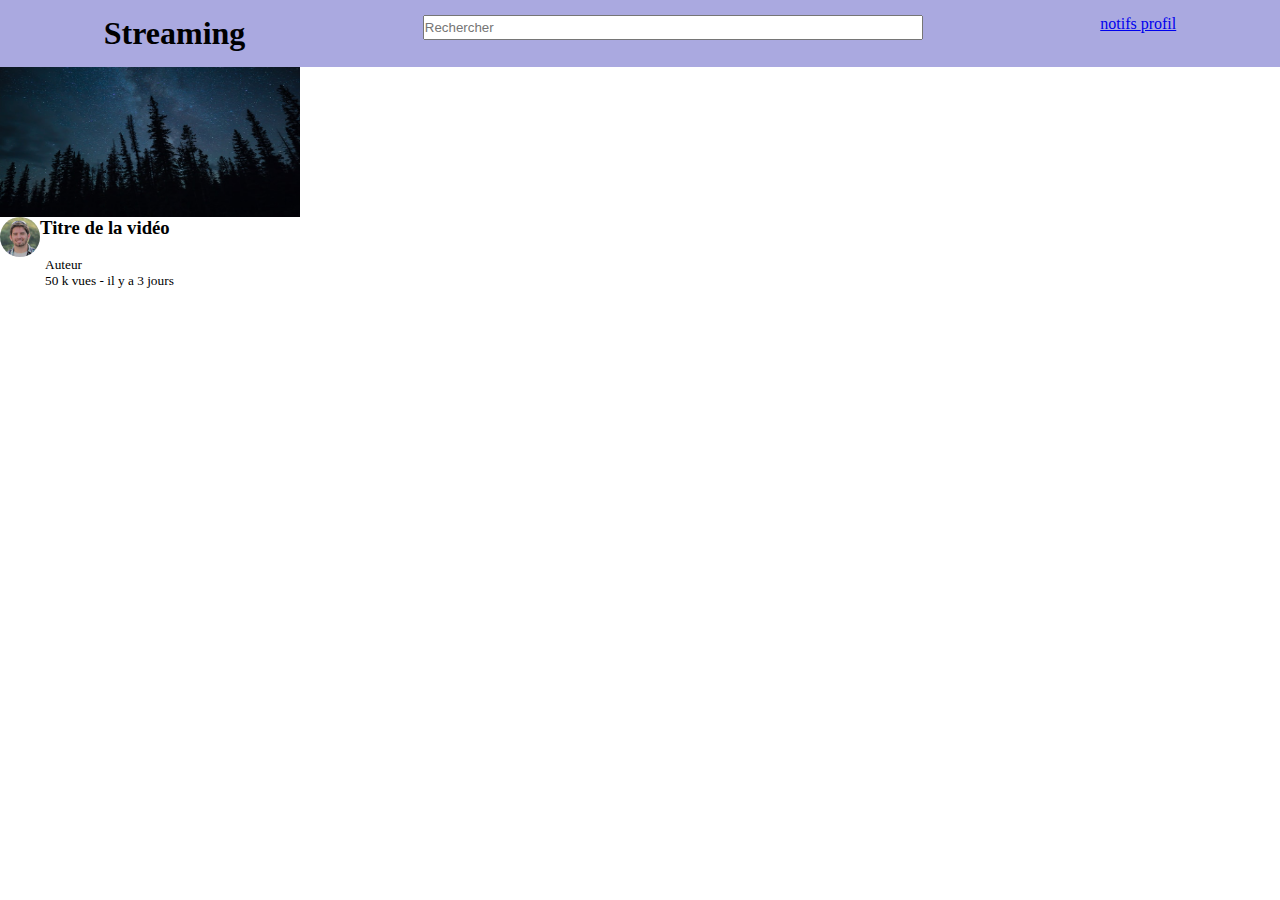
==== index.html @ 411d7325 "first commit" ====
<!DOCTYPE html>
<html lang="fr">

<head>
    <meta charset="UTF-8">
    <meta name="viewport" content="width=device-width, initial-scale=1.0">

    <link rel="stylesheet" href="./ressources/style.css">

    <title>Document</title>
</head>

<body>

    <header>
        <nav class="navbar">
            <div class="logo">
                <h1>Streaming</h1>
            </div>
            <div class="search">
                <input type="search" name="search" id="search" placeholder="Rechercher">
            </div>
            <div class="onglet">
                <a href="#" class="icons">
                    notifs
                </a>
                <a href="#" class="icons">
                    profil
                </a>
            </div>
        </nav>
    </header>

    <main class="stream">
        <section class="card-video">
            <div class="card">
                <img src="./ressources/images/test.jpg" alt="" class="video-image">
                <figure><img src="./ressources/images/cameron.jpg" alt="cameron">
                    <h3>Titre de la vidéo</h3>
                </figure>
                <figcaption>
                    <small>Auteur</small>
                    <small>50 k vues - il y a 3 jours</small>
                </figcaption>
            </div>
        </section>
    </main>


</body>

</html>
---- ressources/style.css ----
* {
    margin: 0;
    padding: 0;
}

/* ========== NAVBAR ========== */

.navbar {
    display: flex;
    justify-content: space-around;
    background-color: rgb(170, 169, 224);
    padding: 15px;
}

.search input {
    width: 500px;
    height: 25px;
}

/* ========== MAIN ========== */

.card {
    display: flex;
    flex-direction: column;
    width: 300px;
    height: 200px;
}

.video-image {
    width: auto;
    height: 150px;
}

figure {
    display: flex;
}

figure img {
    width: 40px;
    border-radius: 50%;
}

figcaption {
    display: flex;
    flex-direction: column;
    margin-left: 45px;
}
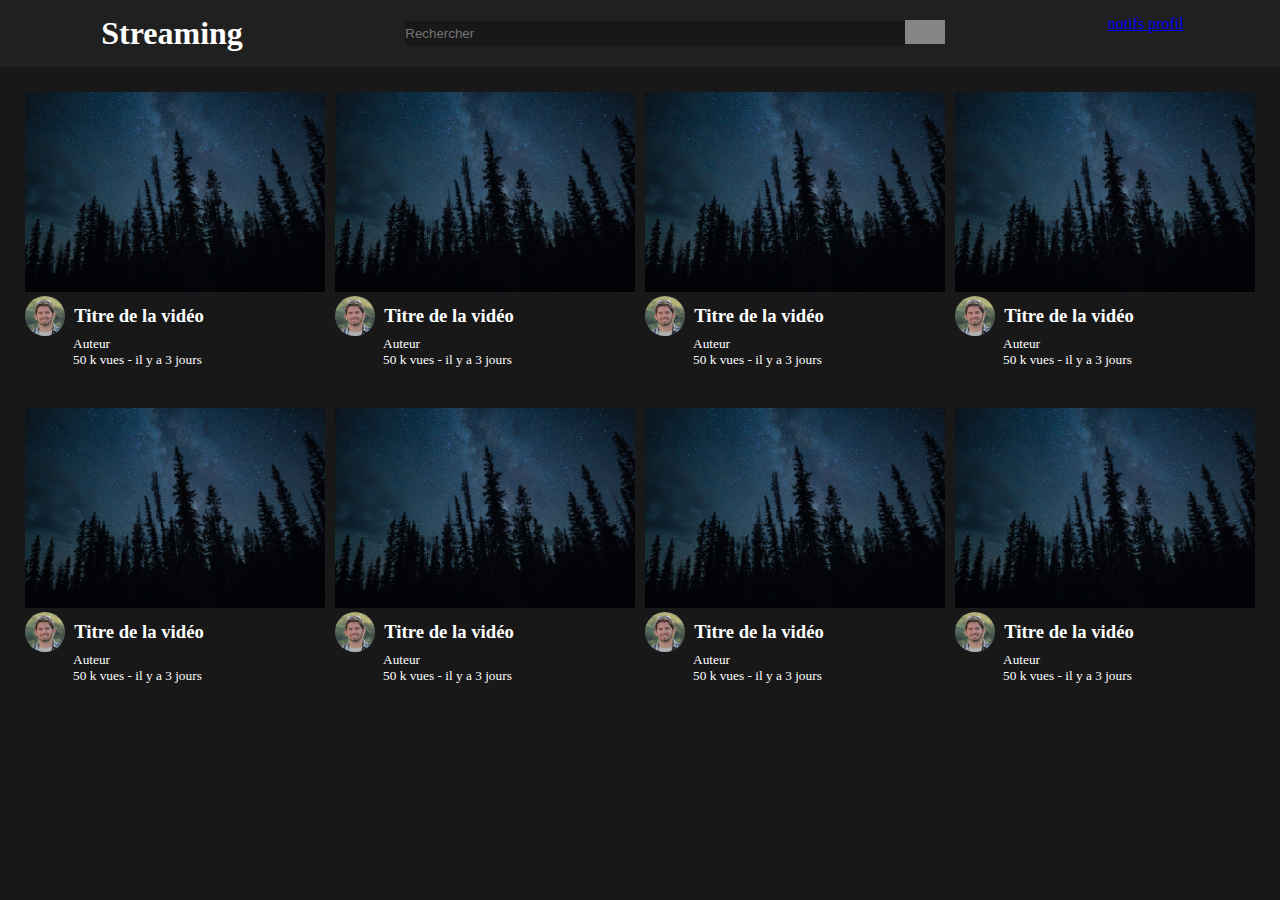
==== commit d0cd362a: "ajout des cards+effet hover" ====
--- a/index.html
+++ b/index.html
@@ -5,6 +5,11 @@
     <meta charset="UTF-8">
     <meta name="viewport" content="width=device-width, initial-scale=1.0">
 
+    <!-- ICONS -->
+    <link rel="stylesheet" href="https://cdnjs.cloudflare.com/ajax/libs/font-awesome/5.15.1/css/all.min.css"
+        integrity="sha512-+4zCK9k+qNFUR5X+cKL9EIR+ZOhtIloNl9GIKS57V1MyNsYpYcUrUeQc9vNfzsWfV28IaLL3i96P9sdNyeRssA=="
+        crossorigin="anonymous" />
+
     <link rel="stylesheet" href="./ressources/style.css">
 
     <title>Document</title>
@@ -15,11 +20,19 @@
     <header>
         <nav class="navbar">
             <div class="logo">
+                <i class="fab fa-youtube"></i>
                 <h1>Streaming</h1>
             </div>
-            <div class="search">
-                <input type="search" name="search" id="search" placeholder="Rechercher">
-            </div>
+            <form class="search">
+                <div class="input-search">
+                    <input type="search" name="search" id="search" placeholder="Rechercher">
+                </div>
+                <div class="btn-search">
+                    <button class="btn">
+                        <i class="fa fa-search"></i>
+                    </button>
+                </div>
+            </form>
             <div class="onglet">
                 <a href="#" class="icons">
                     notifs
@@ -32,11 +45,189 @@
     </header>
 
     <main class="stream">
+
+        <!-- ========== ROW 1 ========== -->
         <section class="card-video">
             <div class="card">
-                <img src="./ressources/images/test.jpg" alt="" class="video-image">
-                <figure><img src="./ressources/images/cameron.jpg" alt="cameron">
-                    <h3>Titre de la vidéo</h3>
+                <a href="#">
+                    <img src="./ressources/images/test.jpg" alt="" class="video-image">
+                </a>
+                <div class="card-hover">
+                    <div class="later">
+                        <p>A regarder plus tard</p>
+                        <i class="fas fa-clock"></i>
+                    </div>
+                </div>
+                <figure><img src="./ressources/images/cameron.jpg" alt="cameron">
+                    <h3>Titre de la vidéo</h3>
+                    <div class="card-hover">
+                        <div class="dot">
+                            <i class="fas fa-ellipsis-v"></i>
+                        </div>
+                    </div>
+                </figure>
+                <figcaption>
+                    <small>Auteur</small>
+                    <small>50 k vues - il y a 3 jours</small>
+                </figcaption>
+            </div>
+            <div class="card">
+                <a href="#">
+                    <img src="./ressources/images/test.jpg" alt="" class="video-image">
+                </a>
+                <div class="card-hover">
+                    <div class="later">
+                        <p>A regarder plus tard</p>
+                        <i class="fas fa-clock"></i>
+                    </div>
+                </div>
+                <figure><img src="./ressources/images/cameron.jpg" alt="cameron">
+                    <h3>Titre de la vidéo</h3>
+                    <div class="card-hover">
+                        <div class="dot">
+                            <i class="fas fa-ellipsis-v"></i>
+                        </div>
+                    </div>
+                </figure>
+                <figcaption>
+                    <small>Auteur</small>
+                    <small>50 k vues - il y a 3 jours</small>
+                </figcaption>
+            </div>
+            <div class="card">
+                <a href="#">
+                    <img src="./ressources/images/test.jpg" alt="" class="video-image">
+                </a>
+                <div class="card-hover">
+                    <div class="later">
+                        <p>A regarder plus tard</p>
+                        <i class="fas fa-clock"></i>
+                    </div>
+                </div>
+                <figure><img src="./ressources/images/cameron.jpg" alt="cameron">
+                    <h3>Titre de la vidéo</h3>
+                    <div class="card-hover">
+                        <div class="dot">
+                            <i class="fas fa-ellipsis-v"></i>
+                        </div>
+                    </div>
+                </figure>
+                <figcaption>
+                    <small>Auteur</small>
+                    <small>50 k vues - il y a 3 jours</small>
+                </figcaption>
+            </div>
+            <div class="card">
+                <a href="#">
+                    <img src="./ressources/images/test.jpg" alt="" class="video-image">
+                </a>
+                <div class="card-hover">
+                    <div class="later">
+                        <p>A regarder plus tard</p>
+                        <i class="fas fa-clock"></i>
+                    </div>
+                </div>
+                <figure><img src="./ressources/images/cameron.jpg" alt="cameron">
+                    <h3>Titre de la vidéo</h3>
+                    <div class="card-hover">
+                        <div class="dot">
+                            <i class="fas fa-ellipsis-v"></i>
+                        </div>
+                    </div>
+                </figure>
+                <figcaption>
+                    <small>Auteur</small>
+                    <small>50 k vues - il y a 3 jours</small>
+                </figcaption>
+            </div>
+
+            <!-- ========== ROW 2 ========= -->
+            <div class="card">
+                <a href="#">
+                    <img src="./ressources/images/test.jpg" alt="" class="video-image">
+                </a>
+                <div class="card-hover">
+                    <div class="later">
+                        <p>A regarder plus tard</p>
+                        <i class="fas fa-clock"></i>
+                    </div>
+                </div>
+                <figure><img src="./ressources/images/cameron.jpg" alt="cameron">
+                    <h3>Titre de la vidéo</h3>
+                    <div class="card-hover">
+                        <div class="dot">
+                            <i class="fas fa-ellipsis-v"></i>
+                        </div>
+                    </div>
+                </figure>
+                <figcaption>
+                    <small>Auteur</small>
+                    <small>50 k vues - il y a 3 jours</small>
+                </figcaption>
+            </div>
+            <div class="card">
+                <a href="#">
+                    <img src="./ressources/images/test.jpg" alt="" class="video-image">
+                </a>
+                <div class="card-hover">
+                    <div class="later">
+                        <p>A regarder plus tard</p>
+                        <i class="fas fa-clock"></i>
+                    </div>
+                </div>
+                <figure><img src="./ressources/images/cameron.jpg" alt="cameron">
+                    <h3>Titre de la vidéo</h3>
+                    <div class="card-hover">
+                        <div class="dot">
+                            <i class="fas fa-ellipsis-v"></i>
+                        </div>
+                    </div>
+                </figure>
+                <figcaption>
+                    <small>Auteur</small>
+                    <small>50 k vues - il y a 3 jours</small>
+                </figcaption>
+            </div>
+            <div class="card">
+                <a href="#">
+                    <img src="./ressources/images/test.jpg" alt="" class="video-image">
+                </a>
+                <div class="card-hover">
+                    <div class="later">
+                        <p>A regarder plus tard</p>
+                        <i class="fas fa-clock"></i>
+                    </div>
+                </div>
+                <figure><img src="./ressources/images/cameron.jpg" alt="cameron">
+                    <h3>Titre de la vidéo</h3>
+                    <div class="card-hover">
+                        <div class="dot">
+                            <i class="fas fa-ellipsis-v"></i>
+                        </div>
+                    </div>
+                </figure>
+                <figcaption>
+                    <small>Auteur</small>
+                    <small>50 k vues - il y a 3 jours</small>
+                </figcaption>
+            </div>
+            <div class="card">
+                <a href="#">
+                    <img src="./ressources/images/test.jpg" alt="" class="video-image">
+                </a>
+                <div class="card-hover">
+                    <div class="later">
+                        <p>A regarder plus tard</p>
+                        <i class="fas fa-clock"></i>
+                    </div>
+                </div>
+                <figure><img src="./ressources/images/cameron.jpg" alt="cameron">
+                    <h3>Titre de la vidéo</h3>
+                    <div class="card-hover">
+                        <div class="dot">
+                            <i class="fas fa-ellipsis-v"></i>
+                        </div>
+                    </div>
                 </figure>
                 <figcaption>
                     <small>Auteur</small>
--- a/ressources/style.css
+++ b/ressources/style.css
@@ -3,36 +3,79 @@
     padding: 0;
 }
 
+body {
+    background-color: #181818;
+    color: #fff;
+}
+
 /* ========== NAVBAR ========== */
+
+.logo {
+    display: flex;
+    justify-content: center;
+}
+
+.logo i {
+    margin-right: 5px;
+    margin-top: 5px;
+    font-size: large;
+}
 
 .navbar {
     display: flex;
     justify-content: space-around;
-    background-color: rgb(170, 169, 224);
+    background-color: #202020;
     padding: 15px;
 }
 
+.search {
+    display: flex;
+    align-items: center;
+    flex-direction: row;
+}
+
 .search input {
+    display: block;
     width: 500px;
     height: 25px;
+    background-color: #181818;
+    border: #202020;
+}
+
+.btn {
+    height: 25px;
+    /* padding: 2.75px; */
+    border: none;
+    /* border-color: #202020; */
+    width: 40px;
+    height: 24px;
+    background-color: rgb(134, 134, 134);
 }
 
 /* ========== MAIN ========== */
+
+.card-video {
+    display: flex;
+    align-items: center;
+    justify-content: center;
+    flex-wrap: wrap;
+}
 
 .card {
     display: flex;
     flex-direction: column;
     width: 300px;
-    height: 200px;
+    margin: 25px 5px 15px 5px;
 }
 
 .video-image {
     width: auto;
-    height: 150px;
+    height: 200px;
 }
 
 figure {
     display: flex;
+    justify-content: space-between
 }
 
 figure img {
@@ -40,8 +83,60 @@
     border-radius: 50%;
 }
 
+figure h3 {
+    display: flex;
+    justify-content: left;
+    align-items: center;
+    margin-left: -107px;
+}
+
+figure .card-hover {
+    display: flex;
+    align-items: center;
+    justify-content: right;
+    left: -5px;
+}
+
 figcaption {
     display: flex;
     flex-direction: column;
-    margin-left: 45px;
+    margin-left: 48px;
+}
+
+/* ========== HOVER ========== */
+
+.card-hover {
+    position: relative;
+    opacity: 0;
+    transition: .5s ease;
+    cursor: pointer;
+}
+
+.card-hover i {
+    margin-left: 5px;
+}
+
+.card:hover .card-hover {
+    opacity: 1;
+}
+
+.later {
+    position: absolute;
+    display: flex;
+    left: 120px;
+    top: -200px;
+    color: #fff;
+    margin: 3px;
+    width: 60%;
+    font-size: large;
+}
+
+.later p {
+    opacity: 0;
+    display: flex;
+}
+
+.later:hover p {
+    transition: .5s ease-in;
+    opacity: 1;
 }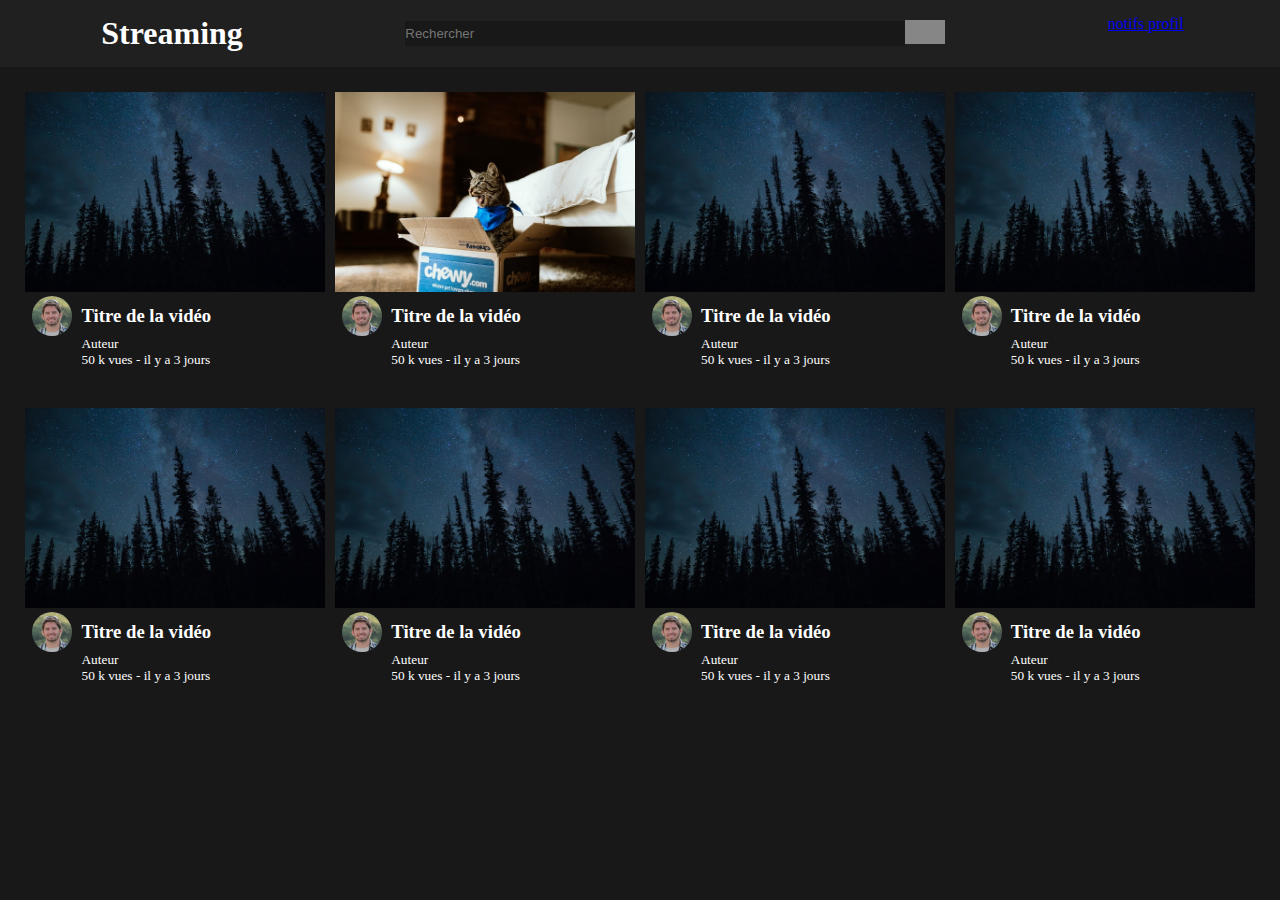
==== commit d3fbe09f: "card animation ok" ====
--- a/index.html
+++ b/index.html
@@ -52,75 +52,119 @@
                 <a href="#">
                     <img src="./ressources/images/test.jpg" alt="" class="video-image">
                 </a>
-                <div class="card-hover">
-                    <div class="later">
-                        <p>A regarder plus tard</p>
-                        <i class="fas fa-clock"></i>
-                    </div>
-                </div>
-                <figure><img src="./ressources/images/cameron.jpg" alt="cameron">
-                    <h3>Titre de la vidéo</h3>
-                    <div class="card-hover">
-                        <div class="dot">
-                            <i class="fas fa-ellipsis-v"></i>
-                        </div>
-                    </div>
-                </figure>
-                <figcaption>
-                    <small>Auteur</small>
-                    <small>50 k vues - il y a 3 jours</small>
-                </figcaption>
-            </div>
-            <div class="card">
-                <a href="#">
-                    <img src="./ressources/images/test.jpg" alt="" class="video-image">
-                </a>
-                <div class="card-hover">
-                    <div class="later">
-                        <p>A regarder plus tard</p>
-                        <i class="fas fa-clock"></i>
-                    </div>
-                </div>
-                <figure><img src="./ressources/images/cameron.jpg" alt="cameron">
-                    <h3>Titre de la vidéo</h3>
-                    <div class="card-hover">
-                        <div class="dot">
-                            <i class="fas fa-ellipsis-v"></i>
-                        </div>
-                    </div>
-                </figure>
-                <figcaption>
-                    <small>Auteur</small>
-                    <small>50 k vues - il y a 3 jours</small>
-                </figcaption>
-            </div>
-            <div class="card">
-                <a href="#">
-                    <img src="./ressources/images/test.jpg" alt="" class="video-image">
-                </a>
-                <div class="card-hover">
-                    <div class="later">
-                        <p>A regarder plus tard</p>
-                        <i class="fas fa-clock"></i>
-                    </div>
-                </div>
-                <figure><img src="./ressources/images/cameron.jpg" alt="cameron">
-                    <h3>Titre de la vidéo</h3>
-                    <div class="card-hover">
-                        <div class="dot">
-                            <i class="fas fa-ellipsis-v"></i>
-                        </div>
-                    </div>
-                </figure>
-                <figcaption>
-                    <small>Auteur</small>
-                    <small>50 k vues - il y a 3 jours</small>
-                </figcaption>
-            </div>
-            <div class="card">
-                <a href="#">
-                    <img src="./ressources/images/test.jpg" alt="" class="video-image">
-                </a>
+                <div class="card-hover card-overlay">
+                    <div class="stats">
+                        <i class="fas fa-comment"></i>
+                        250
+                        <i class="fas fa-heart"></i>
+                        15k
+                    </div>
+                    <div class="time">
+                        03:20
+                    </div>
+                </div>
+                <div class="card-hover">
+                    <div class="later">
+                        <p>A regarder plus tard</p>
+                        <i class="fas fa-clock"></i>
+                    </div>
+                </div>
+                <figure><img src="./ressources/images/cameron.jpg" alt="cameron">
+                    <h3>Titre de la vidéo</h3>
+                    <div class="card-hover">
+                        <div class="dot">
+                            <i class="fas fa-ellipsis-v"></i>
+                        </div>
+                    </div>
+                </figure>
+                <figcaption>
+                    <small>Auteur</small>
+                    <small>50 k vues - il y a 3 jours</small>
+                </figcaption>
+            </div>
+            <div class="card">
+                <a href="#">
+                    <img src="./ressources/images/cat.jpg" alt="" class="video-image">
+                </a>
+                <div class="card-hover card-overlay">
+                    <div class="stats">
+                        <i class="fas fa-comment"></i>
+                        250
+                        <i class="fas fa-heart"></i>
+                        15k
+                    </div>
+                    <div class="time">
+                        03:20
+                    </div>
+                </div>
+                <div class="card-hover">
+                    <div class="later">
+                        <p>A regarder plus tard</p>
+                        <i class="fas fa-clock"></i>
+                    </div>
+                </div>
+                <figure><img src="./ressources/images/cameron.jpg" alt="cameron">
+                    <h3>Titre de la vidéo</h3>
+                    <div class="card-hover">
+                        <div class="dot">
+                            <i class="fas fa-ellipsis-v"></i>
+                        </div>
+                    </div>
+                </figure>
+                <figcaption>
+                    <small>Auteur</small>
+                    <small>50 k vues - il y a 3 jours</small>
+                </figcaption>
+            </div>
+            <div class="card">
+                <a href="#">
+                    <img src="./ressources/images/test.jpg" alt="" class="video-image">
+                </a>
+                <div class="card-hover card-overlay">
+                    <div class="stats">
+                        <i class="fas fa-comment"></i>
+                        250
+                        <i class="fas fa-heart"></i>
+                        15k
+                    </div>
+                    <div class="time">
+                        03:20
+                    </div>
+                </div>
+                <div class="card-hover">
+                    <div class="later">
+                        <p>A regarder plus tard</p>
+                        <i class="fas fa-clock"></i>
+                    </div>
+                </div>
+                <figure><img src="./ressources/images/cameron.jpg" alt="cameron">
+                    <h3>Titre de la vidéo</h3>
+                    <div class="card-hover">
+                        <div class="dot">
+                            <i class="fas fa-ellipsis-v"></i>
+                        </div>
+                    </div>
+                </figure>
+                <figcaption>
+                    <small>Auteur</small>
+                    <small>50 k vues - il y a 3 jours</small>
+                </figcaption>
+            </div>
+            <div class="card">
+                <a href="#">
+                    <img src="./ressources/images/test.jpg" alt="" class="video-image">
+                </a>
+                <div class="card-hover card-overlay">
+                    <div class="stats">
+                        <i class="fas fa-comment"></i>
+                        250
+                        <i class="fas fa-heart"></i>
+                        15k
+                    </div>
+                    <div class="time">
+                        03:20
+                    </div>
+                </div>
                 <div class="card-hover">
                     <div class="later">
                         <p>A regarder plus tard</p>
@@ -146,75 +190,119 @@
                 <a href="#">
                     <img src="./ressources/images/test.jpg" alt="" class="video-image">
                 </a>
-                <div class="card-hover">
-                    <div class="later">
-                        <p>A regarder plus tard</p>
-                        <i class="fas fa-clock"></i>
-                    </div>
-                </div>
-                <figure><img src="./ressources/images/cameron.jpg" alt="cameron">
-                    <h3>Titre de la vidéo</h3>
-                    <div class="card-hover">
-                        <div class="dot">
-                            <i class="fas fa-ellipsis-v"></i>
-                        </div>
-                    </div>
-                </figure>
-                <figcaption>
-                    <small>Auteur</small>
-                    <small>50 k vues - il y a 3 jours</small>
-                </figcaption>
-            </div>
-            <div class="card">
-                <a href="#">
-                    <img src="./ressources/images/test.jpg" alt="" class="video-image">
-                </a>
-                <div class="card-hover">
-                    <div class="later">
-                        <p>A regarder plus tard</p>
-                        <i class="fas fa-clock"></i>
-                    </div>
-                </div>
-                <figure><img src="./ressources/images/cameron.jpg" alt="cameron">
-                    <h3>Titre de la vidéo</h3>
-                    <div class="card-hover">
-                        <div class="dot">
-                            <i class="fas fa-ellipsis-v"></i>
-                        </div>
-                    </div>
-                </figure>
-                <figcaption>
-                    <small>Auteur</small>
-                    <small>50 k vues - il y a 3 jours</small>
-                </figcaption>
-            </div>
-            <div class="card">
-                <a href="#">
-                    <img src="./ressources/images/test.jpg" alt="" class="video-image">
-                </a>
-                <div class="card-hover">
-                    <div class="later">
-                        <p>A regarder plus tard</p>
-                        <i class="fas fa-clock"></i>
-                    </div>
-                </div>
-                <figure><img src="./ressources/images/cameron.jpg" alt="cameron">
-                    <h3>Titre de la vidéo</h3>
-                    <div class="card-hover">
-                        <div class="dot">
-                            <i class="fas fa-ellipsis-v"></i>
-                        </div>
-                    </div>
-                </figure>
-                <figcaption>
-                    <small>Auteur</small>
-                    <small>50 k vues - il y a 3 jours</small>
-                </figcaption>
-            </div>
-            <div class="card">
-                <a href="#">
-                    <img src="./ressources/images/test.jpg" alt="" class="video-image">
-                </a>
+                <div class="card-hover card-overlay">
+                    <div class="stats">
+                        <i class="fas fa-comment"></i>
+                        250
+                        <i class="fas fa-heart"></i>
+                        15k
+                    </div>
+                    <div class="time">
+                        03:20
+                    </div>
+                </div>
+                <div class="card-hover">
+                    <div class="later">
+                        <p>A regarder plus tard</p>
+                        <i class="fas fa-clock"></i>
+                    </div>
+                </div>
+                <figure><img src="./ressources/images/cameron.jpg" alt="cameron">
+                    <h3>Titre de la vidéo</h3>
+                    <div class="card-hover">
+                        <div class="dot">
+                            <i class="fas fa-ellipsis-v"></i>
+                        </div>
+                    </div>
+                </figure>
+                <figcaption>
+                    <small>Auteur</small>
+                    <small>50 k vues - il y a 3 jours</small>
+                </figcaption>
+            </div>
+            <div class="card">
+                <a href="#">
+                    <img src="./ressources/images/test.jpg" alt="" class="video-image">
+                </a>
+                <div class="card-hover card-overlay">
+                    <div class="stats">
+                        <i class="fas fa-comment"></i>
+                        250
+                        <i class="fas fa-heart"></i>
+                        15k
+                    </div>
+                    <div class="time">
+                        03:20
+                    </div>
+                </div>
+                <div class="card-hover">
+                    <div class="later">
+                        <p>A regarder plus tard</p>
+                        <i class="fas fa-clock"></i>
+                    </div>
+                </div>
+                <figure><img src="./ressources/images/cameron.jpg" alt="cameron">
+                    <h3>Titre de la vidéo</h3>
+                    <div class="card-hover">
+                        <div class="dot">
+                            <i class="fas fa-ellipsis-v"></i>
+                        </div>
+                    </div>
+                </figure>
+                <figcaption>
+                    <small>Auteur</small>
+                    <small>50 k vues - il y a 3 jours</small>
+                </figcaption>
+            </div>
+            <div class="card">
+                <a href="#">
+                    <img src="./ressources/images/test.jpg" alt="" class="video-image">
+                </a>
+                <div class="card-hover card-overlay">
+                    <div class="stats">
+                        <i class="fas fa-comment"></i>
+                        250
+                        <i class="fas fa-heart"></i>
+                        15k
+                    </div>
+                    <div class="time">
+                        03:20
+                    </div>
+                </div>
+                <div class="card-hover">
+                    <div class="later">
+                        <p>A regarder plus tard</p>
+                        <i class="fas fa-clock"></i>
+                    </div>
+                </div>
+                <figure><img src="./ressources/images/cameron.jpg" alt="cameron">
+                    <h3>Titre de la vidéo</h3>
+                    <div class="card-hover">
+                        <div class="dot">
+                            <i class="fas fa-ellipsis-v"></i>
+                        </div>
+                    </div>
+                </figure>
+                <figcaption>
+                    <small>Auteur</small>
+                    <small>50 k vues - il y a 3 jours</small>
+                </figcaption>
+            </div>
+            <div class="card">
+                <a href="#">
+                    <img src="./ressources/images/test.jpg" alt="" class="video-image">
+                </a>
+                <div class="card-hover card-overlay">
+                    <div class="stats">
+                        <i class="fas fa-comment"></i>
+                        250
+                        <i class="fas fa-heart"></i>
+                        15k
+                    </div>
+                    <div class="time">
+                        03:20
+                    </div>
+                </div>
                 <div class="card-hover">
                     <div class="later">
                         <p>A regarder plus tard</p>
--- a/ressources/style.css
+++ b/ressources/style.css
@@ -52,7 +52,7 @@
     background-color: rgb(134, 134, 134);
 }
 
-/* ========== MAIN ========== */
+/* ========== CARDS ========== */
 
 .card-video {
     display: flex;
@@ -62,9 +62,10 @@
 }
 
 .card {
+    position: relative;
     display: flex;
     flex-direction: column;
-    width: 300px;
+    max-width: 300px;
     margin: 25px 5px 15px 5px;
 }
 
@@ -75,7 +76,8 @@
 
 figure {
     display: flex;
-    justify-content: space-between
+    justify-content: space-between;
+    margin-left: 7px;
 }
 
 figure img {
@@ -87,7 +89,7 @@
     display: flex;
     justify-content: left;
     align-items: center;
-    margin-left: -107px;
+    margin-left: -100px;
 }
 
 figure .card-hover {
@@ -100,7 +102,11 @@
 figcaption {
     display: flex;
     flex-direction: column;
-    margin-left: 48px;
+    margin-left: 56px;
+}
+
+.time {
+    margin-right: 5px;
 }
 
 /* ========== HOVER ========== */
@@ -118,6 +124,30 @@
 
 .card:hover .card-hover {
     opacity: 1;
+}
+
+.card-overlay {
+    display: flex;
+    justify-content: space-between;
+    position: absolute;
+    bottom: 75px;
+    background: rgb(0, 0, 0);
+    background: rgba(0, 0, 0, 0.5);
+    color: #f1f1f1;
+    width: 100%;
+    transition: all 0.1s linear;
+    height: 20px;
+    opacity: 0;
+    color: white;
+    font-size: 16px;
+    padding-top: 0px;
+    margin-right: 7px;
+}
+
+.card:hover .card-overlay {
+    opacity: 1;
+    height: 30px;
+    padding-top: 10px;
 }
 
 .later {
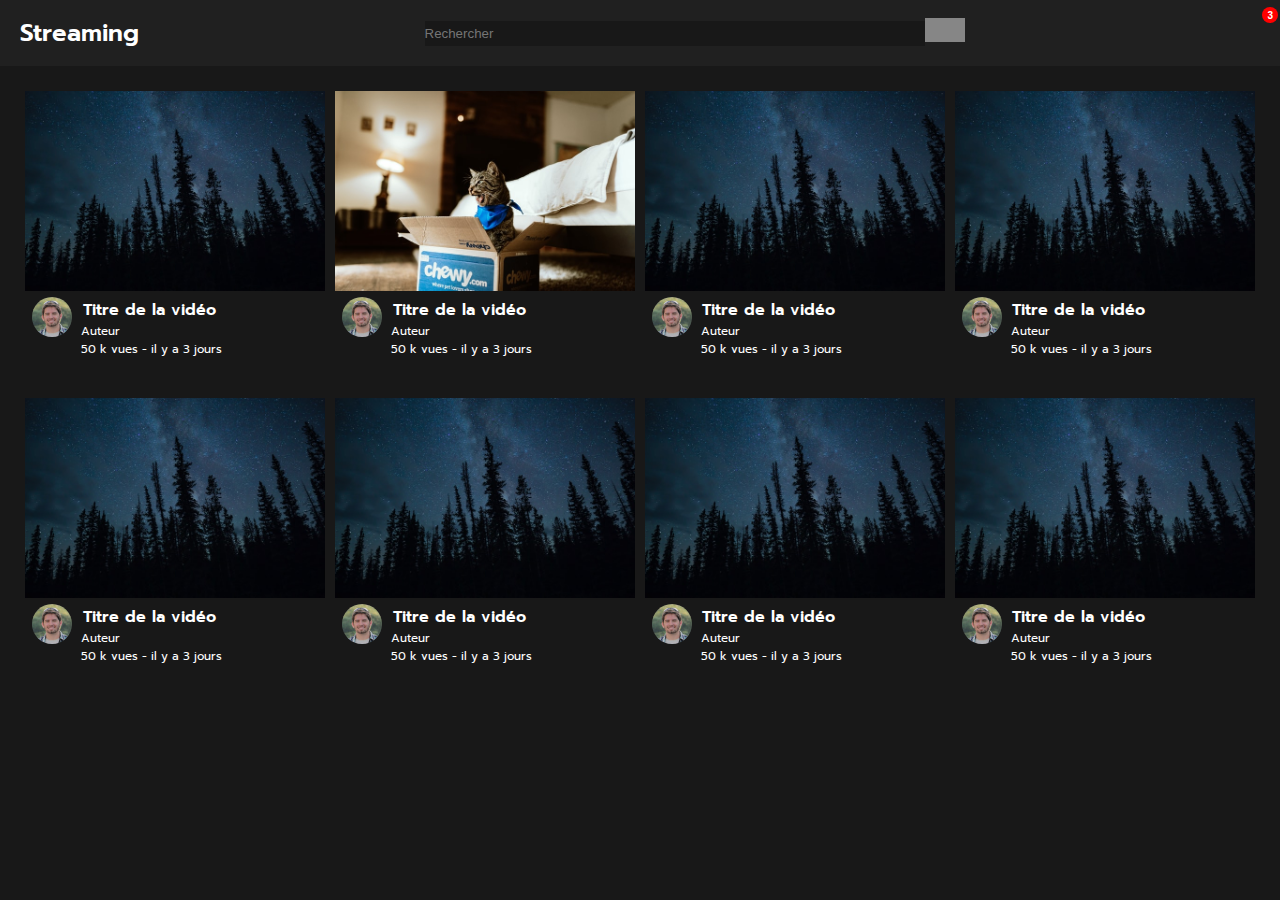
==== commit 89b4ea2e: "font-style+hover+dropdown menu + responsive" ====
--- a/index.html
+++ b/index.html
@@ -10,7 +10,12 @@
         integrity="sha512-+4zCK9k+qNFUR5X+cKL9EIR+ZOhtIloNl9GIKS57V1MyNsYpYcUrUeQc9vNfzsWfV28IaLL3i96P9sdNyeRssA=="
         crossorigin="anonymous" />
 
+    <!-- FONTS -->
+    <link rel="preconnect" href="https://fonts.gstatic.com">
+    <link href="https://fonts.googleapis.com/css2?family=Prompt:wght@200;400;600&display=swap" rel="stylesheet">
+
     <link rel="stylesheet" href="./ressources/style.css">
+    <link rel="stylesheet" href="./ressources/mediaqueries.css">
 
     <title>Document</title>
 </head>
@@ -33,13 +38,71 @@
                     </button>
                 </div>
             </form>
-            <div class="onglet">
-                <a href="#" class="icons">
-                    notifs
-                </a>
-                <a href="#" class="icons">
-                    profil
-                </a>
+            <div class="icons">
+                <div class="notification dropdown">
+                    <button class="dropbtn">
+                        <i class="fas fa-bell"></i>
+                        <span class="badge">3</span>
+                    </button>
+                    <div class="dropdown-content">
+                        <a href="#">
+                            <div class="notifs-flex">
+                                <figure><img src="./ressources/images/cameron.jpg" alt="cameron"
+                                        class="profile-image-notification"></figure>
+                                <div class="center-text-notification">
+                                    <h3>Titre de la vidéo</h3>
+                                    <span>Publié il y a 25 minutes</span>
+                                </div>
+                                <img src="./ressources/images/test.jpg" alt="" class="video-image-notification">
+                            </div>
+                        </a>
+                        <a href="#">
+                            <div class="notifs-flex">
+                                <figure><img src="./ressources/images/cameron.jpg" alt="cameron"
+                                        class="profile-image-notification"></figure>
+                                <div class="center-text-notification">
+                                    <h3>Titre de la vidéo</h3>
+                                    <span>Publié il y a 25 minutes</span>
+                                </div>
+                                <img src="./ressources/images/test.jpg" alt="" class="video-image-notification">
+                            </div>
+                        </a>
+                        <a href="#">
+                            <div class="notifs-flex">
+                                <figure><img src="./ressources/images/cameron.jpg" alt="cameron"
+                                        class="profile-image-notification"></figure>
+                                <div class="center-text-notification">
+                                    <h3>Titre de la vidéo</h3>
+                                    <span>Publié il y a 25 minutes</span>
+                                </div>
+                                <img src="./ressources/images/test.jpg" alt="" class="video-image-notification">
+                            </div>
+                        </a>
+                    </div>
+                </div>
+                <div class="dropdown">
+                    <button class="dropbtn">
+                        <i class="fas fa-user-circle"></i>
+                    </button>
+                    <div class="dropdown-content" id="drop-profile">
+                        <a href="dashboard.html">
+                            <i class="fas fa-tachometer-alt"></i>
+                            Dashboard
+                        </a>
+                        <a href="#">
+                            <i class="fas fa-cog"></i>
+                            Paramètre
+                        </a>
+                        <a href="#">
+                            <i class="fas fa-sun"></i>
+                            Thème
+                        </a>
+                        <a href="#">
+                            <i class="fas fa-sign-out-alt"></i>
+                            Déconnexion
+                        </a>
+                    </div>
+                </div>
             </div>
         </nav>
     </header>
@@ -60,7 +123,7 @@
                         15k
                     </div>
                     <div class="time">
-                        03:20
+                        <p>03:20</p>
                     </div>
                 </div>
                 <div class="card-hover">
@@ -94,75 +157,75 @@
                         15k
                     </div>
                     <div class="time">
-                        03:20
-                    </div>
-                </div>
-                <div class="card-hover">
-                    <div class="later">
-                        <p>A regarder plus tard</p>
-                        <i class="fas fa-clock"></i>
-                    </div>
-                </div>
-                <figure><img src="./ressources/images/cameron.jpg" alt="cameron">
-                    <h3>Titre de la vidéo</h3>
-                    <div class="card-hover">
-                        <div class="dot">
-                            <i class="fas fa-ellipsis-v"></i>
-                        </div>
-                    </div>
-                </figure>
-                <figcaption>
-                    <small>Auteur</small>
-                    <small>50 k vues - il y a 3 jours</small>
-                </figcaption>
-            </div>
-            <div class="card">
-                <a href="#">
-                    <img src="./ressources/images/test.jpg" alt="" class="video-image">
-                </a>
-                <div class="card-hover card-overlay">
-                    <div class="stats">
-                        <i class="fas fa-comment"></i>
-                        250
-                        <i class="fas fa-heart"></i>
-                        15k
-                    </div>
-                    <div class="time">
-                        03:20
-                    </div>
-                </div>
-                <div class="card-hover">
-                    <div class="later">
-                        <p>A regarder plus tard</p>
-                        <i class="fas fa-clock"></i>
-                    </div>
-                </div>
-                <figure><img src="./ressources/images/cameron.jpg" alt="cameron">
-                    <h3>Titre de la vidéo</h3>
-                    <div class="card-hover">
-                        <div class="dot">
-                            <i class="fas fa-ellipsis-v"></i>
-                        </div>
-                    </div>
-                </figure>
-                <figcaption>
-                    <small>Auteur</small>
-                    <small>50 k vues - il y a 3 jours</small>
-                </figcaption>
-            </div>
-            <div class="card">
-                <a href="#">
-                    <img src="./ressources/images/test.jpg" alt="" class="video-image">
-                </a>
-                <div class="card-hover card-overlay">
-                    <div class="stats">
-                        <i class="fas fa-comment"></i>
-                        250
-                        <i class="fas fa-heart"></i>
-                        15k
-                    </div>
-                    <div class="time">
-                        03:20
+                        <p>03:20</p>
+                    </div>
+                </div>
+                <div class="card-hover">
+                    <div class="later">
+                        <p>A regarder plus tard</p>
+                        <i class="fas fa-clock"></i>
+                    </div>
+                </div>
+                <figure><img src="./ressources/images/cameron.jpg" alt="cameron">
+                    <h3>Titre de la vidéo</h3>
+                    <div class="card-hover">
+                        <div class="dot">
+                            <i class="fas fa-ellipsis-v"></i>
+                        </div>
+                    </div>
+                </figure>
+                <figcaption>
+                    <small>Auteur</small>
+                    <small>50 k vues - il y a 3 jours</small>
+                </figcaption>
+            </div>
+            <div class="card">
+                <a href="#">
+                    <img src="./ressources/images/test.jpg" alt="" class="video-image">
+                </a>
+                <div class="card-hover card-overlay">
+                    <div class="stats">
+                        <i class="fas fa-comment"></i>
+                        250
+                        <i class="fas fa-heart"></i>
+                        15k
+                    </div>
+                    <div class="time">
+                        <p>03:20</p>
+                    </div>
+                </div>
+                <div class="card-hover">
+                    <div class="later">
+                        <p>A regarder plus tard</p>
+                        <i class="fas fa-clock"></i>
+                    </div>
+                </div>
+                <figure><img src="./ressources/images/cameron.jpg" alt="cameron">
+                    <h3>Titre de la vidéo</h3>
+                    <div class="card-hover">
+                        <div class="dot">
+                            <i class="fas fa-ellipsis-v"></i>
+                        </div>
+                    </div>
+                </figure>
+                <figcaption>
+                    <small>Auteur</small>
+                    <small>50 k vues - il y a 3 jours</small>
+                </figcaption>
+            </div>
+            <div class="card">
+                <a href="#">
+                    <img src="./ressources/images/test.jpg" alt="" class="video-image">
+                </a>
+                <div class="card-hover card-overlay">
+                    <div class="stats">
+                        <i class="fas fa-comment"></i>
+                        250
+                        <i class="fas fa-heart"></i>
+                        15k
+                    </div>
+                    <div class="time">
+                        <p>03:20</p>
                     </div>
                 </div>
                 <div class="card-hover">
@@ -198,109 +261,109 @@
                         15k
                     </div>
                     <div class="time">
-                        03:20
-                    </div>
-                </div>
-                <div class="card-hover">
-                    <div class="later">
-                        <p>A regarder plus tard</p>
-                        <i class="fas fa-clock"></i>
-                    </div>
-                </div>
-                <figure><img src="./ressources/images/cameron.jpg" alt="cameron">
-                    <h3>Titre de la vidéo</h3>
-                    <div class="card-hover">
-                        <div class="dot">
-                            <i class="fas fa-ellipsis-v"></i>
-                        </div>
-                    </div>
-                </figure>
-                <figcaption>
-                    <small>Auteur</small>
-                    <small>50 k vues - il y a 3 jours</small>
-                </figcaption>
-            </div>
-            <div class="card">
-                <a href="#">
-                    <img src="./ressources/images/test.jpg" alt="" class="video-image">
-                </a>
-                <div class="card-hover card-overlay">
-                    <div class="stats">
-                        <i class="fas fa-comment"></i>
-                        250
-                        <i class="fas fa-heart"></i>
-                        15k
-                    </div>
-                    <div class="time">
-                        03:20
-                    </div>
-                </div>
-                <div class="card-hover">
-                    <div class="later">
-                        <p>A regarder plus tard</p>
-                        <i class="fas fa-clock"></i>
-                    </div>
-                </div>
-                <figure><img src="./ressources/images/cameron.jpg" alt="cameron">
-                    <h3>Titre de la vidéo</h3>
-                    <div class="card-hover">
-                        <div class="dot">
-                            <i class="fas fa-ellipsis-v"></i>
-                        </div>
-                    </div>
-                </figure>
-                <figcaption>
-                    <small>Auteur</small>
-                    <small>50 k vues - il y a 3 jours</small>
-                </figcaption>
-            </div>
-            <div class="card">
-                <a href="#">
-                    <img src="./ressources/images/test.jpg" alt="" class="video-image">
-                </a>
-                <div class="card-hover card-overlay">
-                    <div class="stats">
-                        <i class="fas fa-comment"></i>
-                        250
-                        <i class="fas fa-heart"></i>
-                        15k
-                    </div>
-                    <div class="time">
-                        03:20
-                    </div>
-                </div>
-                <div class="card-hover">
-                    <div class="later">
-                        <p>A regarder plus tard</p>
-                        <i class="fas fa-clock"></i>
-                    </div>
-                </div>
-                <figure><img src="./ressources/images/cameron.jpg" alt="cameron">
-                    <h3>Titre de la vidéo</h3>
-                    <div class="card-hover">
-                        <div class="dot">
-                            <i class="fas fa-ellipsis-v"></i>
-                        </div>
-                    </div>
-                </figure>
-                <figcaption>
-                    <small>Auteur</small>
-                    <small>50 k vues - il y a 3 jours</small>
-                </figcaption>
-            </div>
-            <div class="card">
-                <a href="#">
-                    <img src="./ressources/images/test.jpg" alt="" class="video-image">
-                </a>
-                <div class="card-hover card-overlay">
-                    <div class="stats">
-                        <i class="fas fa-comment"></i>
-                        250
-                        <i class="fas fa-heart"></i>
-                        15k
-                    </div>
-                    <div class="time">
-                        03:20
+                        <p>03:20</p>
+                    </div>
+                </div>
+                <div class="card-hover">
+                    <div class="later">
+                        <p>A regarder plus tard</p>
+                        <i class="fas fa-clock"></i>
+                    </div>
+                </div>
+                <figure><img src="./ressources/images/cameron.jpg" alt="cameron">
+                    <h3>Titre de la vidéo</h3>
+                    <div class="card-hover">
+                        <div class="dot">
+                            <i class="fas fa-ellipsis-v"></i>
+                        </div>
+                    </div>
+                </figure>
+                <figcaption>
+                    <small>Auteur</small>
+                    <small>50 k vues - il y a 3 jours</small>
+                </figcaption>
+            </div>
+            <div class="card">
+                <a href="#">
+                    <img src="./ressources/images/test.jpg" alt="" class="video-image">
+                </a>
+                <div class="card-hover card-overlay">
+                    <div class="stats">
+                        <i class="fas fa-comment"></i>
+                        250
+                        <i class="fas fa-heart"></i>
+                        15k
+                    </div>
+                    <div class="time">
+                        <p>03:20</p>
+                    </div>
+                </div>
+                <div class="card-hover">
+                    <div class="later">
+                        <p>A regarder plus tard</p>
+                        <i class="fas fa-clock"></i>
+                    </div>
+                </div>
+                <figure><img src="./ressources/images/cameron.jpg" alt="cameron">
+                    <h3>Titre de la vidéo</h3>
+                    <div class="card-hover">
+                        <div class="dot">
+                            <i class="fas fa-ellipsis-v"></i>
+                        </div>
+                    </div>
+                </figure>
+                <figcaption>
+                    <small>Auteur</small>
+                    <small>50 k vues - il y a 3 jours</small>
+                </figcaption>
+            </div>
+            <div class="card">
+                <a href="#">
+                    <img src="./ressources/images/test.jpg" alt="" class="video-image">
+                </a>
+                <div class="card-hover card-overlay">
+                    <div class="stats">
+                        <i class="fas fa-comment"></i>
+                        250
+                        <i class="fas fa-heart"></i>
+                        15k
+                    </div>
+                    <div class="time">
+                        <p>03:20</p>
+                    </div>
+                </div>
+                <div class="card-hover">
+                    <div class="later">
+                        <p>A regarder plus tard</p>
+                        <i class="fas fa-clock"></i>
+                    </div>
+                </div>
+                <figure><img src="./ressources/images/cameron.jpg" alt="cameron">
+                    <h3>Titre de la vidéo</h3>
+                    <div class="card-hover">
+                        <div class="dot">
+                            <i class="fas fa-ellipsis-v"></i>
+                        </div>
+                    </div>
+                </figure>
+                <figcaption>
+                    <small>Auteur</small>
+                    <small>50 k vues - il y a 3 jours</small>
+                </figcaption>
+            </div>
+            <div class="card">
+                <a href="#">
+                    <img src="./ressources/images/test.jpg" alt="" class="video-image">
+                </a>
+                <div class="card-hover card-overlay">
+                    <div class="stats">
+                        <i class="fas fa-comment"></i>
+                        250
+                        <i class="fas fa-heart"></i>
+                        15k
+                    </div>
+                    <div class="time">
+                        <p>03:20</p>
                     </div>
                 </div>
                 <div class="card-hover">
--- a/ressources/style.css
+++ b/ressources/style.css
@@ -6,6 +6,23 @@
 body {
     background-color: #181818;
     color: #fff;
+    font-family: 'Prompt', sans-serif;
+    font-size: 14px;
+}
+
+h1 {
+    font-size: x-large;
+    font-family: 'Prompt', sans-serif;
+    font-weight: 600;
+}
+
+h3 {
+    font-weight: 600;
+    font-size: 16px;
+}
+
+p {
+    font-size: 14px;
 }
 
 /* ========== NAVBAR ========== */
@@ -18,12 +35,12 @@
 .logo i {
     margin-right: 5px;
     margin-top: 5px;
-    font-size: large;
+    font-size: x-large;
 }
 
 .navbar {
     display: flex;
-    justify-content: space-around;
+    justify-content: space-between;
     background-color: #202020;
     padding: 15px;
 }
@@ -37,6 +54,7 @@
 .search input {
     display: block;
     width: 500px;
+    max-width: 500px;
     height: 25px;
     background-color: #181818;
     border: #202020;
@@ -52,6 +70,109 @@
     background-color: rgb(134, 134, 134);
 }
 
+.icons {
+    display: flex;
+    justify-content: space-between;
+    max-width: 200px;
+}
+
+.fa-bell, .fa-user-circle {
+    font-size: x-large;
+}
+
+.fa-bell {
+    margin-right: 15px;
+}
+
+/* === BADGE NOTIFICATION === */
+
+.notification, .dropdown {
+    position: relative;
+    display: inline-block;
+    cursor: pointer;
+}
+
+.notification .badge {
+    position: absolute;
+    display: flex;
+    justify-content: center;
+    align-items: center;
+    border-radius: 50%;
+    background-color: red;
+    top: -8px;
+    left: 12px;
+    right: 20px;
+    height: 10px;
+    width: 10px;
+    /* padding: 3px; */
+    padding: .20rem;
+    font-size: 10px;
+    font-weight: 600;
+    text-align: center;
+    cursor: pointer;
+}
+
+/* === DROPDOWN === */
+
+.dropbtn {
+    border: none;
+    background-color: transparent;
+    color: #fff;
+    cursor: pointer;
+}
+
+.dropdown-content {
+    display: none;
+    position: absolute;
+    background-color: #ffffff;
+    min-width: 160px;
+    left: -300px;
+    max-width: 350px;
+    box-shadow: 0px 8px 16px 0px rgba(0, 0, 0, 0.2);
+    z-index: 1;
+}
+
+#drop-profile {
+    left: -140px;
+}
+
+.dropdown-content a {
+    color: black;
+    padding: 12px;
+    text-decoration: none;
+    display: block;
+}
+
+.dropdown-content a:hover {
+    background-color: #ddd;
+}
+
+.dropdown:focus-within .dropdown-content {
+    display: block;
+}
+
+/* === DROPDOWN NOTIFICATIONS === */
+
+.notifs-flex {
+    display: flex;
+    justify-content: space-between;
+    width: 300px;
+}
+
+.video-image-notification {
+    width: 80px;
+    height: 40px;
+}
+
+.center-text-notification span {
+    font-size: 12px;
+    color: rgb(180, 180, 180);
+}
+
+.center-text-notification h3 {
+    margin-left: -2px;
+}
+
 /* ========== CARDS ========== */
 
 .card-video {
@@ -82,6 +203,7 @@
 
 figure img {
     width: 40px;
+    height: 40px;
     border-radius: 50%;
 }
 
@@ -89,7 +211,8 @@
     display: flex;
     justify-content: left;
     align-items: center;
-    margin-left: -100px;
+    margin-top: -15px;
+    margin-left: -94px;
 }
 
 figure .card-hover {
@@ -103,13 +226,18 @@
     display: flex;
     flex-direction: column;
     margin-left: 56px;
+    margin-top: -15px;
 }
 
 .time {
     margin-right: 5px;
 }
 
-/* ========== HOVER ========== */
+.stats {
+    font-size: 14px;
+}
+
+/* === HOVER === */
 
 .card-hover {
     position: relative;
@@ -130,7 +258,7 @@
     display: flex;
     justify-content: space-between;
     position: absolute;
-    bottom: 75px;
+    bottom: 74px;
     background: rgb(0, 0, 0);
     background: rgba(0, 0, 0, 0.5);
     color: #f1f1f1;
--- a/ressources/mediaqueries.css
+++ b/ressources/mediaqueries.css
@@ -0,0 +1,58 @@
+/* ========= NAVBAR ========= */
+
+@media screen and (max-width: 850px) {
+    #search {
+        width: 250px;
+        max-width: 250px;
+    }
+}
+
+@media screen and (max-width: 620px) {
+    .logo i, h1 {
+        font-size: large;
+    }
+}
+
+@media screen and (max-width: 576px) {
+    #search {
+        width: 200px;
+    }
+}
+
+@media screen and (max-width: 500px) {
+    #search {
+        width: 150px;
+    }
+    .btn-search .btn {
+        width: 30px;
+    }
+}
+
+@media screen and (max-width: 440px) {
+    #search {
+        width: 100px;
+    }
+    .btn-search .btn {
+        width: 25px;
+    }
+}
+
+/* === INPUT FOCUS === */
+
+#search {
+    transition: width .35s ease-in-out;
+}
+
+@media screen and (max-width: 440px) {
+    #search:focus {
+        width: 100px;
+    }
+}
+
+/* === DPRODOWN NOTIFICATIONS === */
+
+@media screen and (max-width: 400px) {
+    .dropdown-content {
+        left: -275px;
+    }
+}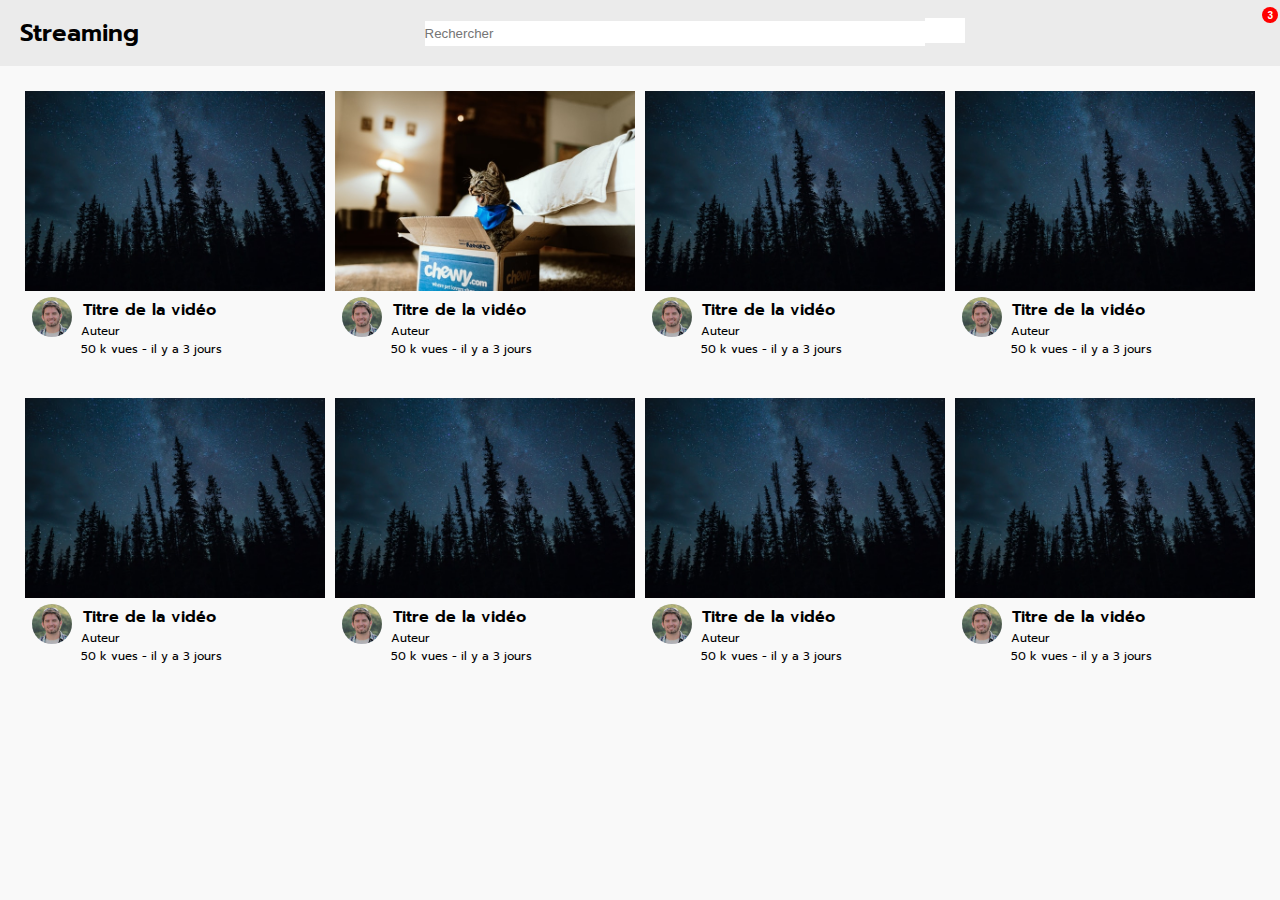
==== commit e7fbe5b2: "ajout page video+chgt couleurs" ====
--- a/index.html
+++ b/index.html
@@ -17,7 +17,7 @@
     <link rel="stylesheet" href="./ressources/style.css">
     <link rel="stylesheet" href="./ressources/mediaqueries.css">
 
-    <title>Document</title>
+    <title>Page principale</title>
 </head>
 
 <body>
@@ -25,8 +25,10 @@
     <header>
         <nav class="navbar">
             <div class="logo">
-                <i class="fab fa-youtube"></i>
-                <h1>Streaming</h1>
+                <a href="./index.html">
+                    <i class="fab fa-youtube"></i>
+                    <h1>Streaming</h1>
+                </a>
             </div>
             <form class="search">
                 <div class="input-search">
@@ -45,7 +47,7 @@
                         <span class="badge">3</span>
                     </button>
                     <div class="dropdown-content">
-                        <a href="#">
+                        <a href="./video.html">
                             <div class="notifs-flex">
                                 <figure><img src="./ressources/images/cameron.jpg" alt="cameron"
                                         class="profile-image-notification"></figure>
@@ -56,7 +58,7 @@
                                 <img src="./ressources/images/test.jpg" alt="" class="video-image-notification">
                             </div>
                         </a>
-                        <a href="#">
+                        <a href="./video.html">
                             <div class="notifs-flex">
                                 <figure><img src="./ressources/images/cameron.jpg" alt="cameron"
                                         class="profile-image-notification"></figure>
@@ -67,7 +69,7 @@
                                 <img src="./ressources/images/test.jpg" alt="" class="video-image-notification">
                             </div>
                         </a>
-                        <a href="#">
+                        <a href="./video.html">
                             <div class="notifs-flex">
                                 <figure><img src="./ressources/images/cameron.jpg" alt="cameron"
                                         class="profile-image-notification"></figure>
@@ -112,7 +114,77 @@
         <!-- ========== ROW 1 ========== -->
         <section class="card-video">
             <div class="card">
-                <a href="#">
+                <a href="./video.html">
+                    <img src="./ressources/images/test.jpg" alt="" class="video-image">
+
+                    <div class="card-hover card-overlay">
+                        <div class="stats">
+                            <i class="fas fa-comment"></i>
+                            250
+                            <i class="fas fa-heart"></i>
+                            15k
+                        </div>
+                        <div class="time">
+                            <p>03:20</p>
+                        </div>
+                    </div>
+                    <div class="card-hover">
+                        <div class="later">
+                            <p>A regarder plus tard</p>
+                            <i class="fas fa-clock"></i>
+                        </div>
+                    </div>
+                    <figure><img src="./ressources/images/cameron.jpg" alt="cameron">
+                        <h3>Titre de la vidéo</h3>
+                        <div class="card-hover">
+                            <div class="dot">
+                                <i class="fas fa-ellipsis-v"></i>
+                            </div>
+                        </div>
+                    </figure>
+                    <figcaption>
+                        <small>Auteur</small>
+                        <small>50 k vues - il y a 3 jours</small>
+                    </figcaption>
+                </a>
+            </div>
+            <div class="card">
+                <a href="./video.html">
+                    <img src="./ressources/images/cat.jpg" alt="" class="video-image">
+
+                    <div class="card-hover card-overlay">
+                        <div class="stats">
+                            <i class="fas fa-comment"></i>
+                            250
+                            <i class="fas fa-heart"></i>
+                            15k
+                        </div>
+                        <div class="time">
+                            <p>03:20</p>
+                        </div>
+                    </div>
+                    <div class="card-hover">
+                        <div class="later">
+                            <p>A regarder plus tard</p>
+                            <i class="fas fa-clock"></i>
+                        </div>
+                    </div>
+                    <figure><img src="./ressources/images/cameron.jpg" alt="cameron">
+                        <h3>Titre de la vidéo</h3>
+                        <div class="card-hover">
+                            <div class="dot">
+                                <i class="fas fa-ellipsis-v"></i>
+                            </div>
+                        </div>
+                    </figure>
+                    <figcaption>
+                        <small>Auteur</small>
+                        <small>50 k vues - il y a 3 jours</small>
+                    </figcaption>
+                </a>
+            </div>
+            <div class="card">
+                <a href="./video.html">
                     <img src="./ressources/images/test.jpg" alt="" class="video-image">
                 </a>
                 <div class="card-hover card-overlay">
@@ -146,244 +218,181 @@
                 </figcaption>
             </div>
             <div class="card">
-                <a href="#">
-                    <img src="./ressources/images/cat.jpg" alt="" class="video-image">
-                </a>
-                <div class="card-hover card-overlay">
-                    <div class="stats">
-                        <i class="fas fa-comment"></i>
-                        250
-                        <i class="fas fa-heart"></i>
-                        15k
-                    </div>
-                    <div class="time">
-                        <p>03:20</p>
-                    </div>
-                </div>
-                <div class="card-hover">
-                    <div class="later">
-                        <p>A regarder plus tard</p>
-                        <i class="fas fa-clock"></i>
-                    </div>
-                </div>
-                <figure><img src="./ressources/images/cameron.jpg" alt="cameron">
-                    <h3>Titre de la vidéo</h3>
-                    <div class="card-hover">
-                        <div class="dot">
-                            <i class="fas fa-ellipsis-v"></i>
-                        </div>
-                    </div>
-                </figure>
-                <figcaption>
-                    <small>Auteur</small>
-                    <small>50 k vues - il y a 3 jours</small>
-                </figcaption>
-            </div>
-            <div class="card">
-                <a href="#">
-                    <img src="./ressources/images/test.jpg" alt="" class="video-image">
-                </a>
-                <div class="card-hover card-overlay">
-                    <div class="stats">
-                        <i class="fas fa-comment"></i>
-                        250
-                        <i class="fas fa-heart"></i>
-                        15k
-                    </div>
-                    <div class="time">
-                        <p>03:20</p>
-                    </div>
-                </div>
-                <div class="card-hover">
-                    <div class="later">
-                        <p>A regarder plus tard</p>
-                        <i class="fas fa-clock"></i>
-                    </div>
-                </div>
-                <figure><img src="./ressources/images/cameron.jpg" alt="cameron">
-                    <h3>Titre de la vidéo</h3>
-                    <div class="card-hover">
-                        <div class="dot">
-                            <i class="fas fa-ellipsis-v"></i>
-                        </div>
-                    </div>
-                </figure>
-                <figcaption>
-                    <small>Auteur</small>
-                    <small>50 k vues - il y a 3 jours</small>
-                </figcaption>
-            </div>
-            <div class="card">
-                <a href="#">
-                    <img src="./ressources/images/test.jpg" alt="" class="video-image">
-                </a>
-                <div class="card-hover card-overlay">
-                    <div class="stats">
-                        <i class="fas fa-comment"></i>
-                        250
-                        <i class="fas fa-heart"></i>
-                        15k
-                    </div>
-                    <div class="time">
-                        <p>03:20</p>
-                    </div>
-                </div>
-                <div class="card-hover">
-                    <div class="later">
-                        <p>A regarder plus tard</p>
-                        <i class="fas fa-clock"></i>
-                    </div>
-                </div>
-                <figure><img src="./ressources/images/cameron.jpg" alt="cameron">
-                    <h3>Titre de la vidéo</h3>
-                    <div class="card-hover">
-                        <div class="dot">
-                            <i class="fas fa-ellipsis-v"></i>
-                        </div>
-                    </div>
-                </figure>
-                <figcaption>
-                    <small>Auteur</small>
-                    <small>50 k vues - il y a 3 jours</small>
-                </figcaption>
+                <a href="./video.html">
+                    <img src="./ressources/images/test.jpg" alt="" class="video-image">
+
+                    <div class="card-hover card-overlay">
+                        <div class="stats">
+                            <i class="fas fa-comment"></i>
+                            250
+                            <i class="fas fa-heart"></i>
+                            15k
+                        </div>
+                        <div class="time">
+                            <p>03:20</p>
+                        </div>
+                    </div>
+                    <div class="card-hover">
+                        <div class="later">
+                            <p>A regarder plus tard</p>
+                            <i class="fas fa-clock"></i>
+                        </div>
+                    </div>
+                    <figure><img src="./ressources/images/cameron.jpg" alt="cameron">
+                        <h3>Titre de la vidéo</h3>
+                        <div class="card-hover">
+                            <div class="dot">
+                                <i class="fas fa-ellipsis-v"></i>
+                            </div>
+                        </div>
+                    </figure>
+                    <figcaption>
+                        <small>Auteur</small>
+                        <small>50 k vues - il y a 3 jours</small>
+                    </figcaption>
+                </a>
             </div>
 
             <!-- ========== ROW 2 ========= -->
             <div class="card">
-                <a href="#">
-                    <img src="./ressources/images/test.jpg" alt="" class="video-image">
-                </a>
-                <div class="card-hover card-overlay">
-                    <div class="stats">
-                        <i class="fas fa-comment"></i>
-                        250
-                        <i class="fas fa-heart"></i>
-                        15k
-                    </div>
-                    <div class="time">
-                        <p>03:20</p>
-                    </div>
-                </div>
-                <div class="card-hover">
-                    <div class="later">
-                        <p>A regarder plus tard</p>
-                        <i class="fas fa-clock"></i>
-                    </div>
-                </div>
-                <figure><img src="./ressources/images/cameron.jpg" alt="cameron">
-                    <h3>Titre de la vidéo</h3>
-                    <div class="card-hover">
-                        <div class="dot">
-                            <i class="fas fa-ellipsis-v"></i>
-                        </div>
-                    </div>
-                </figure>
-                <figcaption>
-                    <small>Auteur</small>
-                    <small>50 k vues - il y a 3 jours</small>
-                </figcaption>
-            </div>
-            <div class="card">
-                <a href="#">
-                    <img src="./ressources/images/test.jpg" alt="" class="video-image">
-                </a>
-                <div class="card-hover card-overlay">
-                    <div class="stats">
-                        <i class="fas fa-comment"></i>
-                        250
-                        <i class="fas fa-heart"></i>
-                        15k
-                    </div>
-                    <div class="time">
-                        <p>03:20</p>
-                    </div>
-                </div>
-                <div class="card-hover">
-                    <div class="later">
-                        <p>A regarder plus tard</p>
-                        <i class="fas fa-clock"></i>
-                    </div>
-                </div>
-                <figure><img src="./ressources/images/cameron.jpg" alt="cameron">
-                    <h3>Titre de la vidéo</h3>
-                    <div class="card-hover">
-                        <div class="dot">
-                            <i class="fas fa-ellipsis-v"></i>
-                        </div>
-                    </div>
-                </figure>
-                <figcaption>
-                    <small>Auteur</small>
-                    <small>50 k vues - il y a 3 jours</small>
-                </figcaption>
-            </div>
-            <div class="card">
-                <a href="#">
-                    <img src="./ressources/images/test.jpg" alt="" class="video-image">
-                </a>
-                <div class="card-hover card-overlay">
-                    <div class="stats">
-                        <i class="fas fa-comment"></i>
-                        250
-                        <i class="fas fa-heart"></i>
-                        15k
-                    </div>
-                    <div class="time">
-                        <p>03:20</p>
-                    </div>
-                </div>
-                <div class="card-hover">
-                    <div class="later">
-                        <p>A regarder plus tard</p>
-                        <i class="fas fa-clock"></i>
-                    </div>
-                </div>
-                <figure><img src="./ressources/images/cameron.jpg" alt="cameron">
-                    <h3>Titre de la vidéo</h3>
-                    <div class="card-hover">
-                        <div class="dot">
-                            <i class="fas fa-ellipsis-v"></i>
-                        </div>
-                    </div>
-                </figure>
-                <figcaption>
-                    <small>Auteur</small>
-                    <small>50 k vues - il y a 3 jours</small>
-                </figcaption>
-            </div>
-            <div class="card">
-                <a href="#">
-                    <img src="./ressources/images/test.jpg" alt="" class="video-image">
-                </a>
-                <div class="card-hover card-overlay">
-                    <div class="stats">
-                        <i class="fas fa-comment"></i>
-                        250
-                        <i class="fas fa-heart"></i>
-                        15k
-                    </div>
-                    <div class="time">
-                        <p>03:20</p>
-                    </div>
-                </div>
-                <div class="card-hover">
-                    <div class="later">
-                        <p>A regarder plus tard</p>
-                        <i class="fas fa-clock"></i>
-                    </div>
-                </div>
-                <figure><img src="./ressources/images/cameron.jpg" alt="cameron">
-                    <h3>Titre de la vidéo</h3>
-                    <div class="card-hover">
-                        <div class="dot">
-                            <i class="fas fa-ellipsis-v"></i>
-                        </div>
-                    </div>
-                </figure>
-                <figcaption>
-                    <small>Auteur</small>
-                    <small>50 k vues - il y a 3 jours</small>
-                </figcaption>
+                <a href="./video.html">
+                    <img src="./ressources/images/test.jpg" alt="" class="video-image">
+
+                    <div class="card-hover card-overlay">
+                        <div class="stats">
+                            <i class="fas fa-comment"></i>
+                            250
+                            <i class="fas fa-heart"></i>
+                            15k
+                        </div>
+                        <div class="time">
+                            <p>03:20</p>
+                        </div>
+                    </div>
+                    <div class="card-hover">
+                        <div class="later">
+                            <p>A regarder plus tard</p>
+                            <i class="fas fa-clock"></i>
+                        </div>
+                    </div>
+                    <figure><img src="./ressources/images/cameron.jpg" alt="cameron">
+                        <h3>Titre de la vidéo</h3>
+                        <div class="card-hover">
+                            <div class="dot">
+                                <i class="fas fa-ellipsis-v"></i>
+                            </div>
+                        </div>
+                    </figure>
+                    <figcaption>
+                        <small>Auteur</small>
+                        <small>50 k vues - il y a 3 jours</small>
+                    </figcaption>
+                </a>
+            </div>
+            <div class="card">
+                <a href="./video.html">
+                    <img src="./ressources/images/test.jpg" alt="" class="video-image">
+
+                    <div class="card-hover card-overlay">
+                        <div class="stats">
+                            <i class="fas fa-comment"></i>
+                            250
+                            <i class="fas fa-heart"></i>
+                            15k
+                        </div>
+                        <div class="time">
+                            <p>03:20</p>
+                        </div>
+                    </div>
+                    <div class="card-hover">
+                        <div class="later">
+                            <p>A regarder plus tard</p>
+                            <i class="fas fa-clock"></i>
+                        </div>
+                    </div>
+                    <figure><img src="./ressources/images/cameron.jpg" alt="cameron">
+                        <h3>Titre de la vidéo</h3>
+                        <div class="card-hover">
+                            <div class="dot">
+                                <i class="fas fa-ellipsis-v"></i>
+                            </div>
+                        </div>
+                    </figure>
+                    <figcaption>
+                        <small>Auteur</small>
+                        <small>50 k vues - il y a 3 jours</small>
+                    </figcaption>
+                </a>
+            </div>
+            <div class="card">
+                <a href="./video.html">
+                    <img src="./ressources/images/test.jpg" alt="" class="video-image">
+
+                    <div class="card-hover card-overlay">
+                        <div class="stats">
+                            <i class="fas fa-comment"></i>
+                            250
+                            <i class="fas fa-heart"></i>
+                            15k
+                        </div>
+                        <div class="time">
+                            <p>03:20</p>
+                        </div>
+                    </div>
+                    <div class="card-hover">
+                        <div class="later">
+                            <p>A regarder plus tard</p>
+                            <i class="fas fa-clock"></i>
+                        </div>
+                    </div>
+                    <figure><img src="./ressources/images/cameron.jpg" alt="cameron">
+                        <h3>Titre de la vidéo</h3>
+                        <div class="card-hover">
+                            <div class="dot">
+                                <i class="fas fa-ellipsis-v"></i>
+                            </div>
+                        </div>
+                    </figure>
+                    <figcaption>
+                        <small>Auteur</small>
+                        <small>50 k vues - il y a 3 jours</small>
+                    </figcaption>
+                </a>
+            </div>
+            <div class="card">
+                <a href="./video.html">
+                    <img src="./ressources/images/test.jpg" alt="" class="video-image">
+
+                    <div class="card-hover card-overlay">
+                        <div class="stats">
+                            <i class="fas fa-comment"></i>
+                            250
+                            <i class="fas fa-heart"></i>
+                            15k
+                        </div>
+                        <div class="time">
+                            <p>03:20</p>
+                        </div>
+                    </div>
+                    <div class="card-hover">
+                        <div class="later">
+                            <p>A regarder plus tard</p>
+                            <i class="fas fa-clock"></i>
+                        </div>
+                    </div>
+                    <figure><img src="./ressources/images/cameron.jpg" alt="cameron">
+                        <h3>Titre de la vidéo</h3>
+                        <div class="card-hover">
+                            <div class="dot">
+                                <i class="fas fa-ellipsis-v"></i>
+                            </div>
+                        </div>
+                    </figure>
+                    <figcaption>
+                        <small>Auteur</small>
+                        <small>50 k vues - il y a 3 jours</small>
+                    </figcaption>
+                </a>
             </div>
         </section>
     </main>
--- a/ressources/style.css
+++ b/ressources/style.css
@@ -4,8 +4,9 @@
 }
 
 body {
-    background-color: #181818;
-    color: #fff;
+    /* background-color: #181818; */
+    background-color: #f9f9f9;
+    color: black;
     font-family: 'Prompt', sans-serif;
     font-size: 14px;
 }
@@ -25,23 +26,28 @@
     font-size: 14px;
 }
 
+a {
+    text-decoration: none;
+    color: black;
+}
+
 /* ========== NAVBAR ========== */
 
-.logo {
-    display: flex;
-    justify-content: center;
+.logo a {
+    display: flex;
+    justify-content: space-around;
+    align-items: center;
 }
 
 .logo i {
     margin-right: 5px;
-    margin-top: 5px;
     font-size: x-large;
 }
 
 .navbar {
     display: flex;
     justify-content: space-between;
-    background-color: #202020;
+    background-color: #ebebeb;
     padding: 15px;
 }
 
@@ -56,7 +62,7 @@
     width: 500px;
     max-width: 500px;
     height: 25px;
-    background-color: #181818;
+    /* background-color: #181818; */
     border: #202020;
 }
 
@@ -66,8 +72,13 @@
     border: none;
     /* border-color: #202020; */
     width: 40px;
-    height: 24px;
-    background-color: rgb(134, 134, 134);
+    height: 25px;
+    background-color: white;
+    cursor: pointer;
+}
+
+.btn:active {
+    box-shadow: 2px black;
 }
 
 .icons {
@@ -78,6 +89,7 @@
 
 .fa-bell, .fa-user-circle {
     font-size: x-large;
+    color: black;
 }
 
 .fa-bell {
@@ -258,7 +270,7 @@
     display: flex;
     justify-content: space-between;
     position: absolute;
-    bottom: 74px;
+    bottom: 68px;
     background: rgb(0, 0, 0);
     background: rgba(0, 0, 0, 0.5);
     color: #f1f1f1;
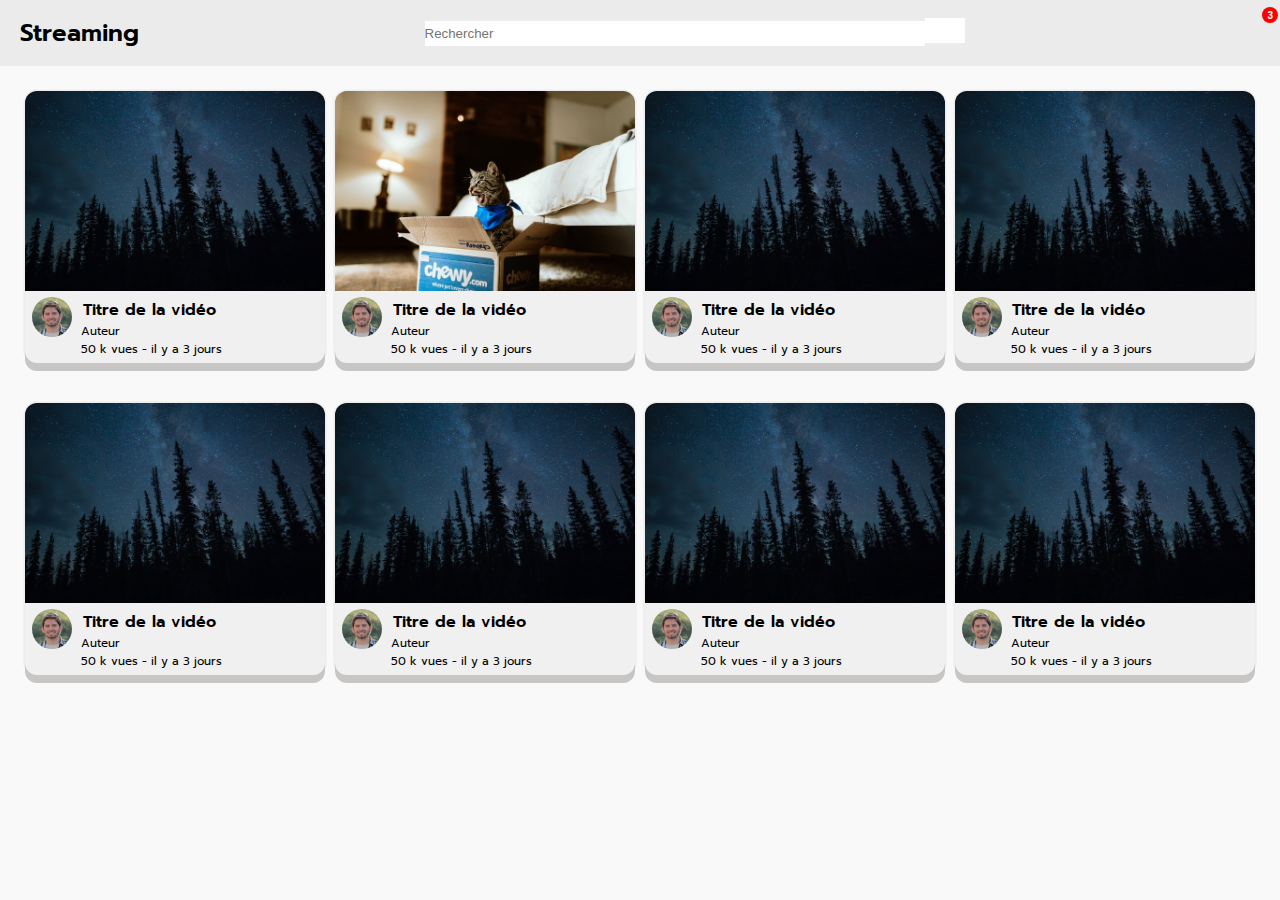
==== commit 3615276f: "responsive page video" ====
--- a/index.html
+++ b/index.html
@@ -113,42 +113,42 @@
 
         <!-- ========== ROW 1 ========== -->
         <section class="card-video">
-            <div class="card">
-                <a href="./video.html">
-                    <img src="./ressources/images/test.jpg" alt="" class="video-image">
-
-                    <div class="card-hover card-overlay">
-                        <div class="stats">
-                            <i class="fas fa-comment"></i>
-                            250
-                            <i class="fas fa-heart"></i>
-                            15k
-                        </div>
-                        <div class="time">
-                            <p>03:20</p>
-                        </div>
-                    </div>
-                    <div class="card-hover">
-                        <div class="later">
-                            <p>A regarder plus tard</p>
-                            <i class="fas fa-clock"></i>
-                        </div>
-                    </div>
-                    <figure><img src="./ressources/images/cameron.jpg" alt="cameron">
-                        <h3>Titre de la vidéo</h3>
-                        <div class="card-hover">
-                            <div class="dot">
-                                <i class="fas fa-ellipsis-v"></i>
-                            </div>
-                        </div>
-                    </figure>
-                    <figcaption>
-                        <small>Auteur</small>
-                        <small>50 k vues - il y a 3 jours</small>
-                    </figcaption>
-                </a>
-            </div>
-            <div class="card">
+            <div class="card-principale">
+                <a href="./video.html">
+                    <img src="./ressources/images/test.jpg" alt="" class="video-image">
+
+                    <div class="card-hover card-overlay">
+                        <div class="stats">
+                            <i class="fas fa-comment"></i>
+                            250
+                            <i class="fas fa-heart"></i>
+                            15k
+                        </div>
+                        <div class="time">
+                            <p>03:20</p>
+                        </div>
+                    </div>
+                    <div class="card-hover">
+                        <div class="later">
+                            <p>A regarder plus tard</p>
+                            <i class="fas fa-clock"></i>
+                        </div>
+                    </div>
+                    <figure><img src="./ressources/images/cameron.jpg" alt="cameron">
+                        <h3>Titre de la vidéo</h3>
+                        <div class="card-hover">
+                            <div class="dot">
+                                <i class="fas fa-ellipsis-v"></i>
+                            </div>
+                        </div>
+                    </figure>
+                    <figcaption>
+                        <small>Auteur</small>
+                        <small>50 k vues - il y a 3 jours</small>
+                    </figcaption>
+                </a>
+            </div>
+            <div class="card-principale">
                 <a href="./video.html">
                     <img src="./ressources/images/cat.jpg" alt="" class="video-image">
 
@@ -183,7 +183,7 @@
                     </figcaption>
                 </a>
             </div>
-            <div class="card">
+            <div class="card-principale">
                 <a href="./video.html">
                     <img src="./ressources/images/test.jpg" alt="" class="video-image">
                 </a>
@@ -217,7 +217,7 @@
                     <small>50 k vues - il y a 3 jours</small>
                 </figcaption>
             </div>
-            <div class="card">
+            <div class="card-principale">
                 <a href="./video.html">
                     <img src="./ressources/images/test.jpg" alt="" class="video-image">
 
@@ -254,112 +254,112 @@
             </div>
 
             <!-- ========== ROW 2 ========= -->
-            <div class="card">
-                <a href="./video.html">
-                    <img src="./ressources/images/test.jpg" alt="" class="video-image">
-
-                    <div class="card-hover card-overlay">
-                        <div class="stats">
-                            <i class="fas fa-comment"></i>
-                            250
-                            <i class="fas fa-heart"></i>
-                            15k
-                        </div>
-                        <div class="time">
-                            <p>03:20</p>
-                        </div>
-                    </div>
-                    <div class="card-hover">
-                        <div class="later">
-                            <p>A regarder plus tard</p>
-                            <i class="fas fa-clock"></i>
-                        </div>
-                    </div>
-                    <figure><img src="./ressources/images/cameron.jpg" alt="cameron">
-                        <h3>Titre de la vidéo</h3>
-                        <div class="card-hover">
-                            <div class="dot">
-                                <i class="fas fa-ellipsis-v"></i>
-                            </div>
-                        </div>
-                    </figure>
-                    <figcaption>
-                        <small>Auteur</small>
-                        <small>50 k vues - il y a 3 jours</small>
-                    </figcaption>
-                </a>
-            </div>
-            <div class="card">
-                <a href="./video.html">
-                    <img src="./ressources/images/test.jpg" alt="" class="video-image">
-
-                    <div class="card-hover card-overlay">
-                        <div class="stats">
-                            <i class="fas fa-comment"></i>
-                            250
-                            <i class="fas fa-heart"></i>
-                            15k
-                        </div>
-                        <div class="time">
-                            <p>03:20</p>
-                        </div>
-                    </div>
-                    <div class="card-hover">
-                        <div class="later">
-                            <p>A regarder plus tard</p>
-                            <i class="fas fa-clock"></i>
-                        </div>
-                    </div>
-                    <figure><img src="./ressources/images/cameron.jpg" alt="cameron">
-                        <h3>Titre de la vidéo</h3>
-                        <div class="card-hover">
-                            <div class="dot">
-                                <i class="fas fa-ellipsis-v"></i>
-                            </div>
-                        </div>
-                    </figure>
-                    <figcaption>
-                        <small>Auteur</small>
-                        <small>50 k vues - il y a 3 jours</small>
-                    </figcaption>
-                </a>
-            </div>
-            <div class="card">
-                <a href="./video.html">
-                    <img src="./ressources/images/test.jpg" alt="" class="video-image">
-
-                    <div class="card-hover card-overlay">
-                        <div class="stats">
-                            <i class="fas fa-comment"></i>
-                            250
-                            <i class="fas fa-heart"></i>
-                            15k
-                        </div>
-                        <div class="time">
-                            <p>03:20</p>
-                        </div>
-                    </div>
-                    <div class="card-hover">
-                        <div class="later">
-                            <p>A regarder plus tard</p>
-                            <i class="fas fa-clock"></i>
-                        </div>
-                    </div>
-                    <figure><img src="./ressources/images/cameron.jpg" alt="cameron">
-                        <h3>Titre de la vidéo</h3>
-                        <div class="card-hover">
-                            <div class="dot">
-                                <i class="fas fa-ellipsis-v"></i>
-                            </div>
-                        </div>
-                    </figure>
-                    <figcaption>
-                        <small>Auteur</small>
-                        <small>50 k vues - il y a 3 jours</small>
-                    </figcaption>
-                </a>
-            </div>
-            <div class="card">
+            <div class="card-principale">
+                <a href="./video.html">
+                    <img src="./ressources/images/test.jpg" alt="" class="video-image">
+
+                    <div class="card-hover card-overlay">
+                        <div class="stats">
+                            <i class="fas fa-comment"></i>
+                            250
+                            <i class="fas fa-heart"></i>
+                            15k
+                        </div>
+                        <div class="time">
+                            <p>03:20</p>
+                        </div>
+                    </div>
+                    <div class="card-hover">
+                        <div class="later">
+                            <p>A regarder plus tard</p>
+                            <i class="fas fa-clock"></i>
+                        </div>
+                    </div>
+                    <figure><img src="./ressources/images/cameron.jpg" alt="cameron">
+                        <h3>Titre de la vidéo</h3>
+                        <div class="card-hover">
+                            <div class="dot">
+                                <i class="fas fa-ellipsis-v"></i>
+                            </div>
+                        </div>
+                    </figure>
+                    <figcaption>
+                        <small>Auteur</small>
+                        <small>50 k vues - il y a 3 jours</small>
+                    </figcaption>
+                </a>
+            </div>
+            <div class="card-principale">
+                <a href="./video.html">
+                    <img src="./ressources/images/test.jpg" alt="" class="video-image">
+
+                    <div class="card-hover card-overlay">
+                        <div class="stats">
+                            <i class="fas fa-comment"></i>
+                            250
+                            <i class="fas fa-heart"></i>
+                            15k
+                        </div>
+                        <div class="time">
+                            <p>03:20</p>
+                        </div>
+                    </div>
+                    <div class="card-hover">
+                        <div class="later">
+                            <p>A regarder plus tard</p>
+                            <i class="fas fa-clock"></i>
+                        </div>
+                    </div>
+                    <figure><img src="./ressources/images/cameron.jpg" alt="cameron">
+                        <h3>Titre de la vidéo</h3>
+                        <div class="card-hover">
+                            <div class="dot">
+                                <i class="fas fa-ellipsis-v"></i>
+                            </div>
+                        </div>
+                    </figure>
+                    <figcaption>
+                        <small>Auteur</small>
+                        <small>50 k vues - il y a 3 jours</small>
+                    </figcaption>
+                </a>
+            </div>
+            <div class="card-principale">
+                <a href="./video.html">
+                    <img src="./ressources/images/test.jpg" alt="" class="video-image">
+
+                    <div class="card-hover card-overlay">
+                        <div class="stats">
+                            <i class="fas fa-comment"></i>
+                            250
+                            <i class="fas fa-heart"></i>
+                            15k
+                        </div>
+                        <div class="time">
+                            <p>03:20</p>
+                        </div>
+                    </div>
+                    <div class="card-hover">
+                        <div class="later">
+                            <p>A regarder plus tard</p>
+                            <i class="fas fa-clock"></i>
+                        </div>
+                    </div>
+                    <figure><img src="./ressources/images/cameron.jpg" alt="cameron">
+                        <h3>Titre de la vidéo</h3>
+                        <div class="card-hover">
+                            <div class="dot">
+                                <i class="fas fa-ellipsis-v"></i>
+                            </div>
+                        </div>
+                    </figure>
+                    <figcaption>
+                        <small>Auteur</small>
+                        <small>50 k vues - il y a 3 jours</small>
+                    </figcaption>
+                </a>
+            </div>
+            <div class="card-principale">
                 <a href="./video.html">
                     <img src="./ressources/images/test.jpg" alt="" class="video-image">
 
--- a/ressources/style.css
+++ b/ressources/style.css
@@ -1,6 +1,11 @@
 * {
     margin: 0;
     padding: 0;
+}
+
+html {
+    height: 100%;
+    width: 100%;
 }
 
 body {
@@ -9,6 +14,8 @@
     color: black;
     font-family: 'Prompt', sans-serif;
     font-size: 14px;
+    width: inherit;
+    /* display: inline-block; */
 }
 
 h1 {
@@ -194,17 +201,26 @@
     flex-wrap: wrap;
 }
 
-.card {
+.card-principale {
     position: relative;
     display: flex;
     flex-direction: column;
     max-width: 300px;
+    height: auto;
     margin: 25px 5px 15px 5px;
+    box-shadow: 0 .5rem 0 0 #c7c6c5, 0 0 0 .1rem rgba(49, 46, 43, 0.06);
+    background-color: #f0f0f0;
+    border-bottom-left-radius: 12px;
+    border-bottom-right-radius: 12px;
+    border-top-left-radius: 12px;
+    border-top-right-radius: 12px;
 }
 
 .video-image {
     width: auto;
     height: 200px;
+    border-top-left-radius: 12px;
+    border-top-right-radius: 12px;
 }
 
 figure {
@@ -239,6 +255,7 @@
     flex-direction: column;
     margin-left: 56px;
     margin-top: -15px;
+    margin-bottom: 5px;
 }
 
 .time {
@@ -270,7 +287,7 @@
     display: flex;
     justify-content: space-between;
     position: absolute;
-    bottom: 68px;
+    bottom: 72px;
     background: rgb(0, 0, 0);
     background: rgba(0, 0, 0, 0.5);
     color: #f1f1f1;
--- a/ressources/mediaqueries.css
+++ b/ressources/mediaqueries.css
@@ -55,4 +55,88 @@
     .dropdown-content {
         left: -275px;
     }
+}
+
+/* ========= VIDEOS ========= */
+
+@media screen and (max-width: 1200px) {
+    .container {
+        flex-direction: column;
+        height: 3050px;
+        justify-content: center;
+    }
+    .video-principale {
+        width: 90%;
+        justify-content: center;
+    }
+    .autres-videos {
+        /* width: 100%;
+        margin-top: auto;
+        justify-content: center;
+        flex-wrap: wrap; */
+    }
+    #card-principale {
+        position: relative;
+        display: flex;
+        flex-direction: column;
+        margin: 25px 5px 15px 25px;
+        max-width: 100%;
+        max-height: 500px;
+    }
+    #card-principale img {
+        /* max-height: auto; */
+    }
+}
+
+@media screen and (max-width: 1420px) {}
+
+@media screen and (max-width: 1260px) {
+    .card-videos a {
+        /* flex-wrap: wrap; */
+        align-items: center;
+        justify-content: center;
+        width: auto;
+    }
+    .video-principale {
+        width: auto;
+        justify-content: center;
+        flex-shrink: 1;
+    }
+}
+
+/* @media screen and (max-width: 1630px) and (min-width: 1260px) {
+    .card-videos a {
+        flex-direction: row;
+        width: auto;
+    }
+} */
+
+@media screen and (max-width: 1630px) {
+    .card-videos a {
+        flex-direction: column;
+        width: auto;
+    }
+    .infos-videos h3 {
+        margin-top: 25px;
+    }
+    .video-principale {
+        width: 90%;
+        /* min-width: 90%; */
+        justify-content: center;
+        flex-shrink: 1;
+    }
+    /* #card-principale {
+        position: relative;
+        display: flex;
+        flex-direction: column;
+        margin: 25px 5px 15px 25px;
+        max-width: 100%;
+        max-height: 500px;
+    } */
+}
+
+@media screen and (max-width: 400px) {
+    .autres-videos {
+        margin-top: auto;
+    }
 }